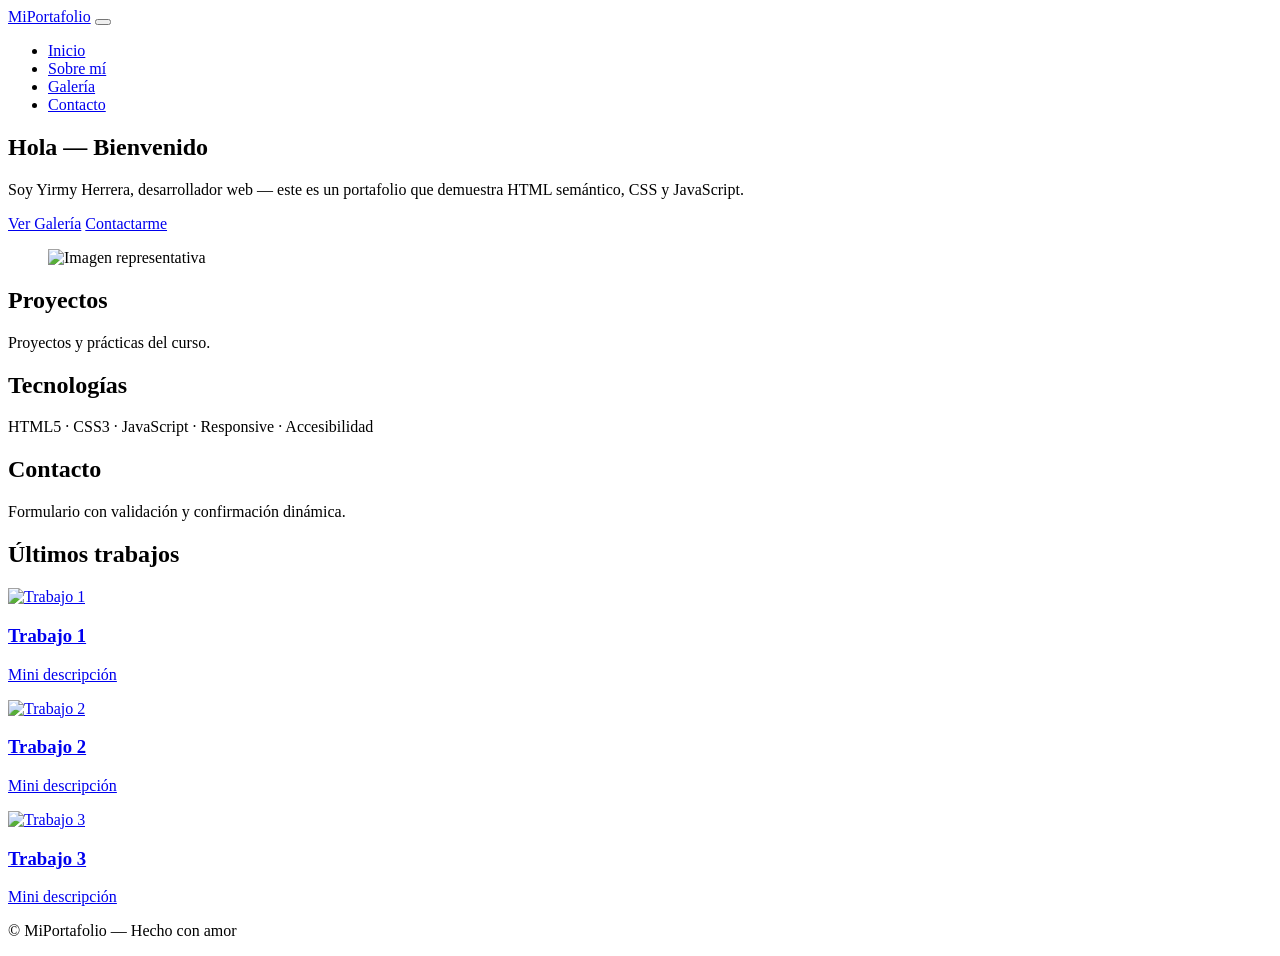
==== index.html @ 45b82bee "Add files via upload" ====
<!doctype html>
<html lang="es">
<head>
  <meta charset="utf-8">
  <meta name="viewport" content="width=device-width,initial-scale=1">
  <title>Mi Portafolio - Inicio</title>
  <link rel="stylesheet" href="css/styles.css">
</head>
<body>
  <header class="site-header">
    <div class="container header-inner">
      <a class="logo" href="index.html">MiPortafolio</a>

      <button class="nav-toggle" aria-controls="primary-nav" aria-expanded="false">
        <span class="hamburger"></span>
      </button>

      <nav id="primary-nav" class="primary-nav" aria-label="Navegación principal">
        <ul>
          <li><a href="index.html">Inicio</a></li>
          <li><a href="about.html">Sobre mí</a></li>
          <li><a href="gallery.html">Galería</a></li>
          <li><a href="contact.html">Contacto</a></li>
        </ul>
      </nav>
    </div>
  </header>

  <main>
    <section class="hero" id="hero">
      <div class="container hero-inner">
        <div class="hero-text">
          <h1 id="greeting">Hola — Bienvenido</h1>
          <p class="lead">Soy Yirmy Herrera, desarrollador web — este es un portafolio que demuestra HTML semántico, CSS y JavaScript.</p>
          <p><a class="btn" href="gallery.html">Ver Galería</a> <a class="btn btn-outline" href="contact.html">Contactarme</a></p>
        </div>
        <figure class="hero-image" aria-hidden="true">
          <img src="assets/images/img1.jpg" alt="Imagen representativa" />
        </figure>
      </div>
    </section>

    <section class="features container">
      <article>
        <h2>Proyectos</h2>
        <p>Proyectos y prácticas del curso.</p>
      </article>
      <article>
        <h2>Tecnologías</h2>
        <p>HTML5 · CSS3 · JavaScript · Responsive · Accesibilidad</p>
      </article>
      <article>
        <h2>Contacto</h2>
        <p>Formulario con validación y confirmación dinámica.</p>
      </article>
    </section>

    <section class="preview container">
      <h2>Últimos trabajos</h2>
      <div class="preview-grid">
        <a class="card" href="gallery.html#img1">
          <img src="assets/images/img2.jpg" alt="Trabajo 1">
          <div class="card-body"><h3>Trabajo 1</h3><p>Mini descripción</p></div>
        </a>
        <a class="card" href="gallery.html#img2">
          <img src="assets/images/img3.jpg" alt="Trabajo 2">
          <div class="card-body"><h3>Trabajo 2</h3><p>Mini descripción</p></div>
        </a>
        <a class="card" href="gallery.html#img3">
          <img src="assets/images/img4.jpg" alt="Trabajo 3">
          <div class="card-body"><h3>Trabajo 3</h3><p>Mini descripción</p></div>
        </a>
      </div>
    </section>
  </main>

  <footer class="site-footer">
    <div class="container">
      <p>&copy; <span id="year"></span> MiPortafolio — Hecho con amor</p>
    </div>
  </footer>

  <script src="js/app.js" defer></script>
</body>
</html>
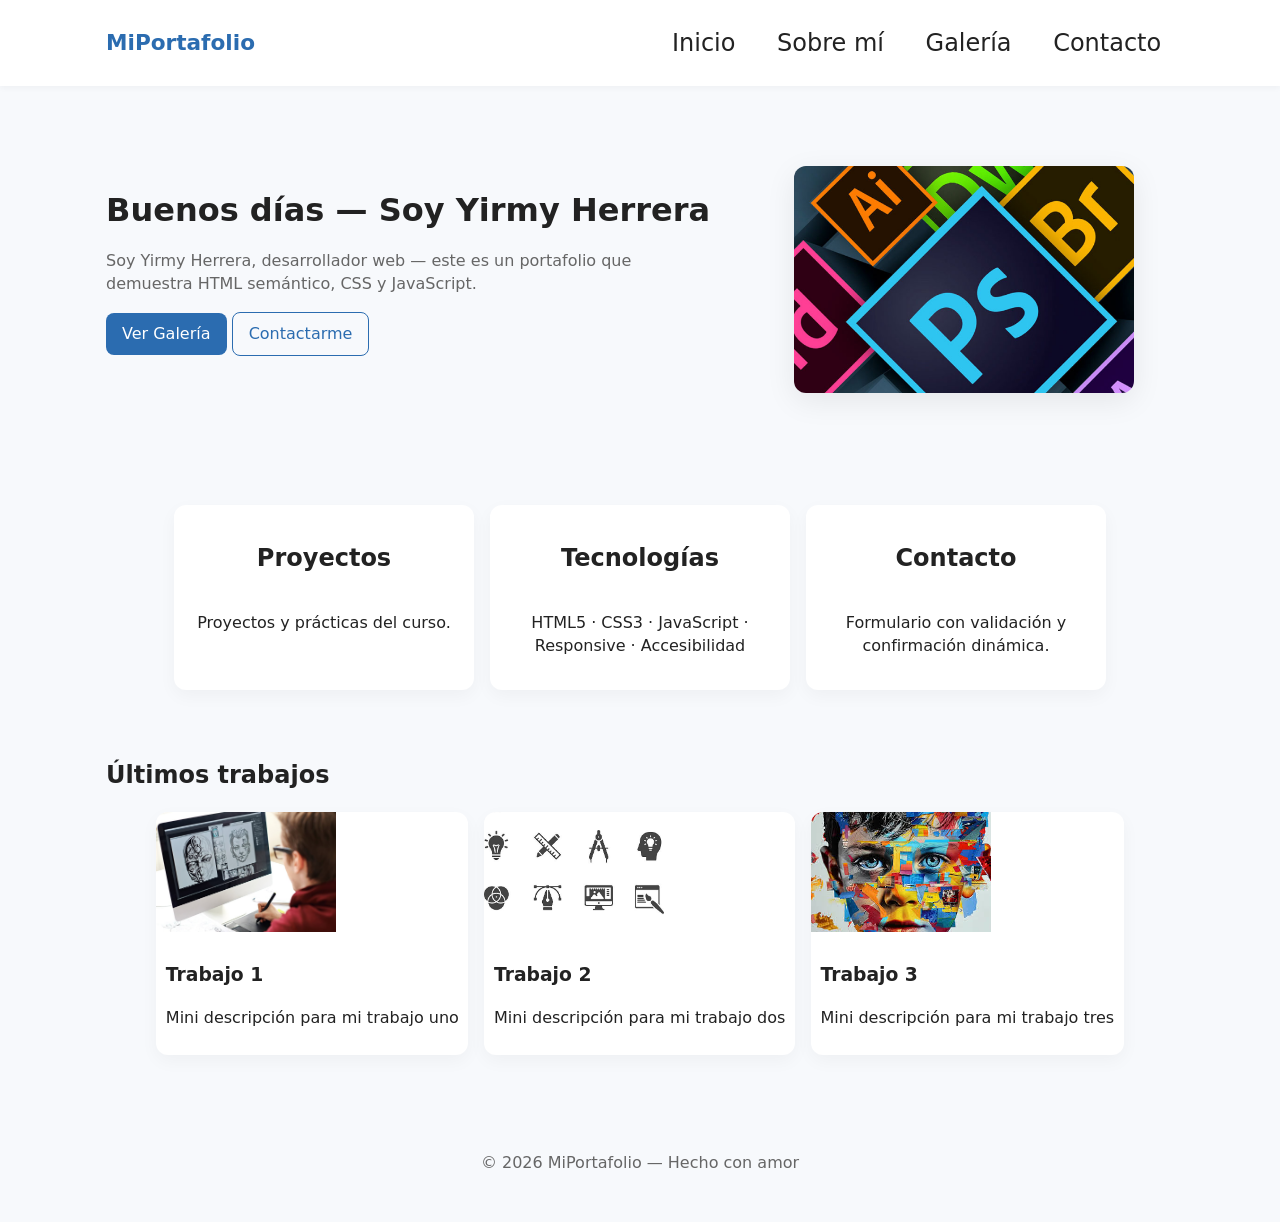
==== commit 8e6353ab: "Revise project descriptions in index.html Updated descriptions for portfolio projects." ====
--- a/index.html
+++ b/index.html
@@ -60,15 +60,15 @@
       <div class="preview-grid">
         <a class="card" href="gallery.html#img1">
           <img src="assets/images/img2.jpg" alt="Trabajo 1">
-          <div class="card-body"><h3>Trabajo 1</h3><p>Mini descripción</p></div>
+          <div class="card-body"><h3>Trabajo 1</h3><p>Mini descripción para mi trabajo uno</p></div>
         </a>
         <a class="card" href="gallery.html#img2">
           <img src="assets/images/img3.jpg" alt="Trabajo 2">
-          <div class="card-body"><h3>Trabajo 2</h3><p>Mini descripción</p></div>
+          <div class="card-body"><h3>Trabajo 2</h3><p>Mini descripción para mi trabajo dos</p></div>
         </a>
         <a class="card" href="gallery.html#img3">
           <img src="assets/images/img4.jpg" alt="Trabajo 3">
-          <div class="card-body"><h3>Trabajo 3</h3><p>Mini descripción</p></div>
+          <div class="card-body"><h3>Trabajo 3</h3><p>Mini descripción para mi trabajo tres</p></div>
         </a>
       </div>
     </section>
@@ -83,3 +83,4 @@
   <script src="js/app.js" defer></script>
 </body>
 </html>
+
--- a/css/styles.css
+++ b/css/styles.css
@@ -0,0 +1,141 @@
+/* styles.css - global */
+:root{
+  --accent:#2b6cb0;
+  --accent-dark:#214b7a;
+  --bg:#f7f9fc;
+  --muted:#666;
+  --white:#ffffff;
+  --max-width:1100px;
+  --card-radius:12px;
+}
+
+*{box-sizing:border-box}
+html,body{height:100%;margin:0;font-family:Inter,system-ui,Segoe UI,Roboto,'Helvetica Neue',Arial; background:var(--bg); color:#222; line-height:1.45}
+.container {
+  max-width: var(--max-width);
+  width: min(100%, var(--max-width)); /* evita overflow y garantiza centrado */
+  margin-left: auto;
+  margin-right: auto;
+  padding: 1rem;
+}
+
+/* Header */
+.site-header{background:var(--white); box-shadow:0 2px 6px rgba(0,0,0,.04); position:sticky; top:0; z-index:50}
+.header-inner{display:flex; align-items:center; justify-content:space-between; gap:1.5rem}
+.logo{font-weight:700; color:var(--accent); text-decoration:none; font-size:1.35rem}
+.primary-nav ul{list-style:none; margin:0; padding:0; display:flex; gap:1rem}
+.primary-nav a{display:block; padding:.6rem .8rem; text-decoration:none; color:#222; border-radius:8px;font-size:1.5rem}
+.primary-nav a:hover{background:rgba(43,108,176,.06)}
+
+/* nav toggle */
+.nav-toggle{display:none; background:none; border:0; padding:.3rem; cursor:pointer}
+.hamburger{width:26px;height:2px;background:#222;display:block;position:relative}
+.hamburger::before,.hamburger::after{content:'';position:absolute;width:26px;height:2px;background:#222;left:0}
+.hamburger::before{top:-8px} .hamburger::after{top:8px}
+
+/* Hero */
+.hero{padding:3rem 0}
+.hero-inner {
+  display: grid;
+  grid-template-columns: 1fr minmax(260px, 420px);
+  gap: 2rem;
+  align-items: center;
+}
+.hero-text h1{font-size:2rem; margin:0 0 .5rem}
+.lead{color:var(--muted)}
+.hero-image img{width:100%; border-radius:12px; display:block; box-shadow:0 8px 30px rgba(0,0,0,.08)}
+
+/* Features & Preview */
+.features {
+  max-width: var(--max-width);   /* limita ancho al mismo que el contenedor principal */
+  width: 100%;
+  margin: 2rem auto;            /* centra .features respecto al viewport */
+  padding: 0 1rem;              /* deja espacio lateral similar a .container */
+  box-sizing: border-box;
+  display: flex;
+  flex-wrap: wrap;
+  justify-content: center;      /* centra las tarjetas en la fila */
+  gap: 1rem;
+  align-items: stretch;         /* para que las tarjetas tengan alturas coherentes */
+}
+
+/* Tarjetas: tamaño controlado para mantener el grupo centrado */
+.features article {
+  background: var(--white);
+  padding: 1rem;
+  border-radius: 12px;
+  flex: 0 1 300px;     /* base 300px, puede encoger si falta espacio, no crece */
+  max-width: 320px;
+  box-shadow: 0 6px 18px rgba(0,0,0,.04);
+  display: flex;
+  flex-direction: column;
+  align-items:center ;
+  text-align: center;
+  min-width: 220px;
+  margin: 0;           /* margen controlado por gap del flex */
+}
+.preview-grid {
+  display: flex;
+  gap: 1rem;
+  margin-top: 1rem;
+  justify-content: center;    /* centra los cards dentro de la fila */
+  flex-wrap: wrap;
+}
+.card{display:block; background:var(--white); border-radius:12px; overflow:hidden; text-decoration:none; color:inherit; box-shadow:0 6px 18px rgba(0,0,0,.04)}
+.card img{width:180px;height:120px; object-fit:cover; display:block}
+.card-body{padding:.6rem}
+
+/* Gallery grid (GRID required) */
+.gallery-grid{display:grid; grid-template-columns:repeat(3,1fr); gap:1rem; margin-top:1rem}
+.gallery-item{background:var(--white); border-radius:10px; overflow:hidden; text-align:center; cursor:pointer; transition:transform .25s ease, box-shadow .25s}
+.gallery-item img{width:100%; height:220px; object-fit:cover; display:block; transition:transform .25s ease}
+.gallery-item:hover{transform:translateY(-6px); box-shadow:0 12px 30px rgba(0,0,0,.12)}
+.gallery-item:hover img{transform:scale(1.03)}
+
+/* Filters */
+.filters{display:flex; gap:.5rem; margin-top:.5rem}
+.filters button{background:transparent;border:1px solid rgba(0,0,0,.06); padding:.4rem .6rem; border-radius:8px; cursor:pointer}
+.filters button.active{background:var(--accent); color:#fff; border-color:var(--accent)}
+
+/* Lightbox */
+.lightbox{position:fixed; inset:0; display:none; align-items:center; justify-content:center; background:rgba(0,0,0,.6); z-index:2000}
+.lightbox[aria-hidden="false"]{display:flex}
+.lightbox-content{max-width:900px; width:90%; background:var(--white); padding:1rem; border-radius:8px; text-align:center}
+.lightbox img{max-width:100%; height:auto; display:block; margin:0 auto}
+.lightbox-close{position:absolute; top:16px; right:20px; background:transparent; border:0; color:#fff; font-size:2.2rem; cursor:pointer}
+
+/* Contact form */
+.form-group{margin-bottom:1rem}
+label{display:block; margin-bottom:.25rem}
+input[type="text"],input[type="email"],textarea{width:100%; padding:.6rem; border-radius:8px; border:1px solid #ddd; font-size:1rem}
+input:focus,textarea:focus{outline:2px solid rgba(43,108,176,.12); border-color:var(--accent)}
+.error{color:#b00020; font-size:.9rem; display:block; min-height:1.2em}
+#formFeedback{margin-top:1rem}
+
+/* Footer */
+.site-footer{padding:1rem 0; margin-top:2rem; background:transparent; text-align:center; color:var(--muted)}
+
+/* Progress bars */
+.progress{background:#eee;border-radius:999px;height:12px; overflow:hidden}
+.progress span{display:block;height:100%; background:linear-gradient(90deg,var(--accent),var(--accent-dark)); width:0; transition:width .8s ease}
+
+/* Buttons */
+.btn{background:var(--accent); color:#fff; padding:.6rem 1rem; border-radius:8px; text-decoration:none; display:inline-block}
+.btn-outline{border:1px solid var(--accent); color:var(--accent); background:transparent}
+
+/* Responsive */
+@media (max-width: 900px) {
+  .hero-inner { grid-template-columns: 1fr; }
+  .gallery-grid { grid-template-columns: repeat(2, 1fr); }
+  .preview-grid { flex-direction: column; align-items: center; }
+}
+
+@media (max-width: 768px) {
+  .nav-toggle { display: block; }
+  .primary-nav { position: absolute; right: 1rem; top: 64px; background: var(--white); padding: 1rem; border-radius: 10px; display: none; box-shadow: 0 8px 30px rgba(0,0,0,.08); }
+  .primary-nav[aria-hidden="false"] { display: block; }
+  .primary-nav ul { flex-direction: column; }
+  .gallery-grid { grid-template-columns: repeat(1, 1fr); }
+}
+/* small polish */
+a:focus{outline:3px solid rgba(43,108,176,.18); outline-offset:2px}
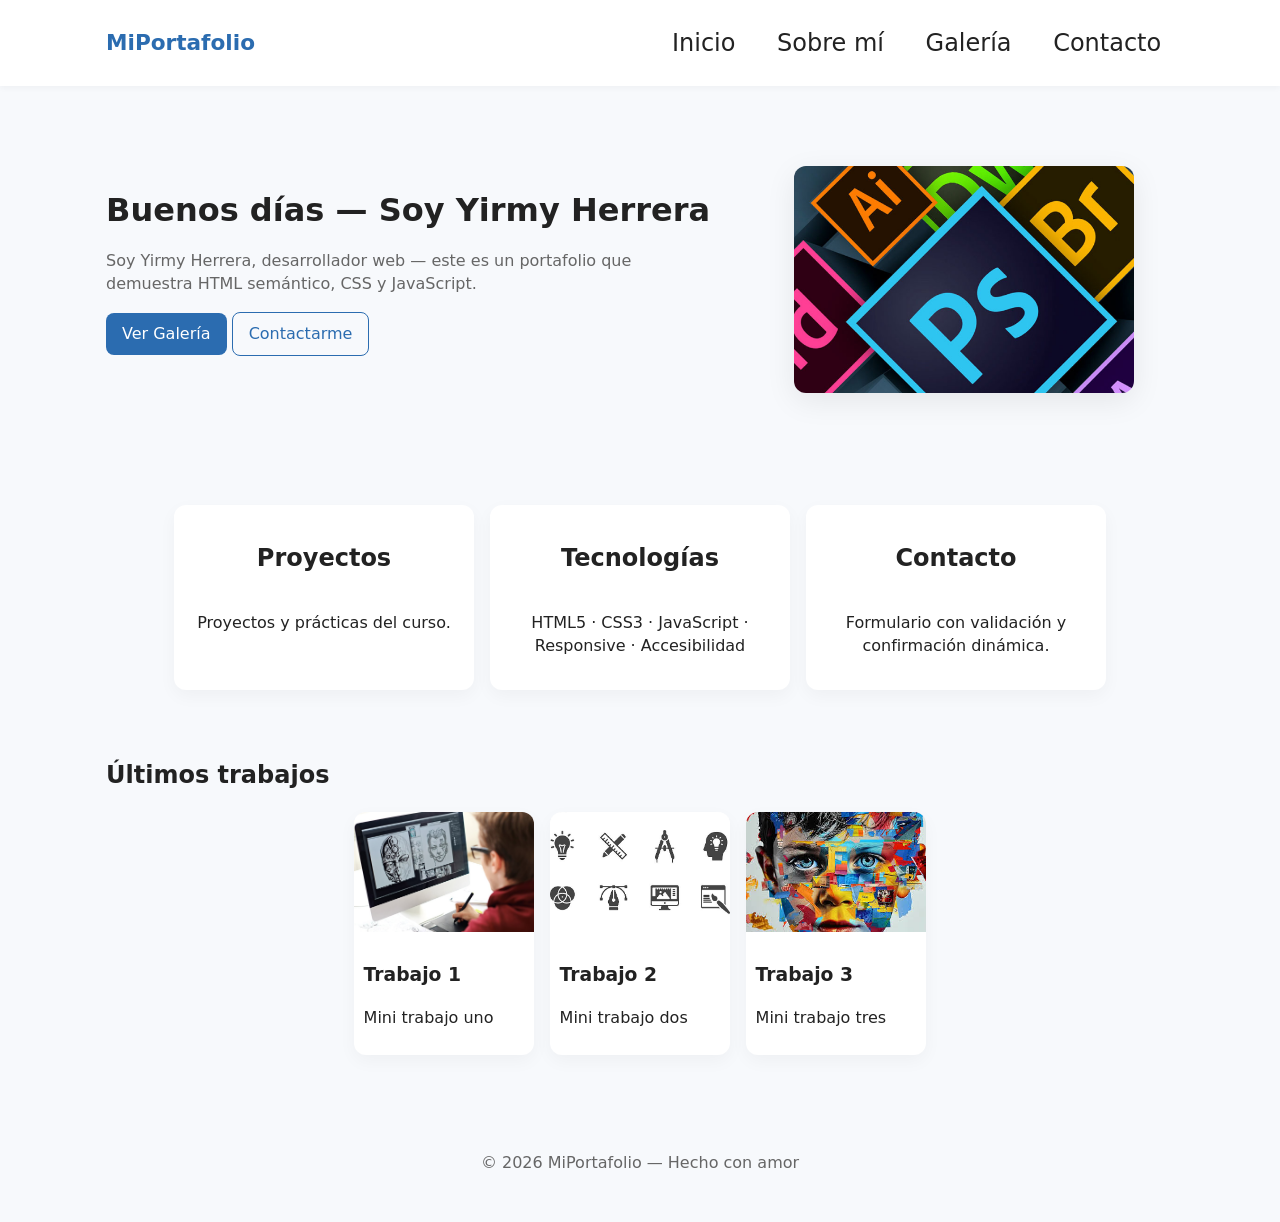
==== commit a7f54d83: "Fix HTML formatting and structure" ====
--- a/index.html
+++ b/index.html
@@ -60,15 +60,15 @@
       <div class="preview-grid">
         <a class="card" href="gallery.html#img1">
           <img src="assets/images/img2.jpg" alt="Trabajo 1">
-          <div class="card-body"><h3>Trabajo 1</h3><p>Mini descripción para mi trabajo uno</p></div>
+          <div class="card-body"><h3>Trabajo 1</h3><p>Mini trabajo uno</p></div>
         </a>
         <a class="card" href="gallery.html#img2">
           <img src="assets/images/img3.jpg" alt="Trabajo 2">
-          <div class="card-body"><h3>Trabajo 2</h3><p>Mini descripción para mi trabajo dos</p></div>
+          <div class="card-body"><h3>Trabajo 2</h3><p>Mini trabajo dos</p></div>
         </a>
         <a class="card" href="gallery.html#img3">
           <img src="assets/images/img4.jpg" alt="Trabajo 3">
-          <div class="card-body"><h3>Trabajo 3</h3><p>Mini descripción para mi trabajo tres</p></div>
+          <div class="card-body"><h3>Trabajo 3</h3><p>Mini trabajo tres</p></div>
         </a>
       </div>
     </section>
@@ -84,3 +84,4 @@
 </body>
 </html>
 
+
